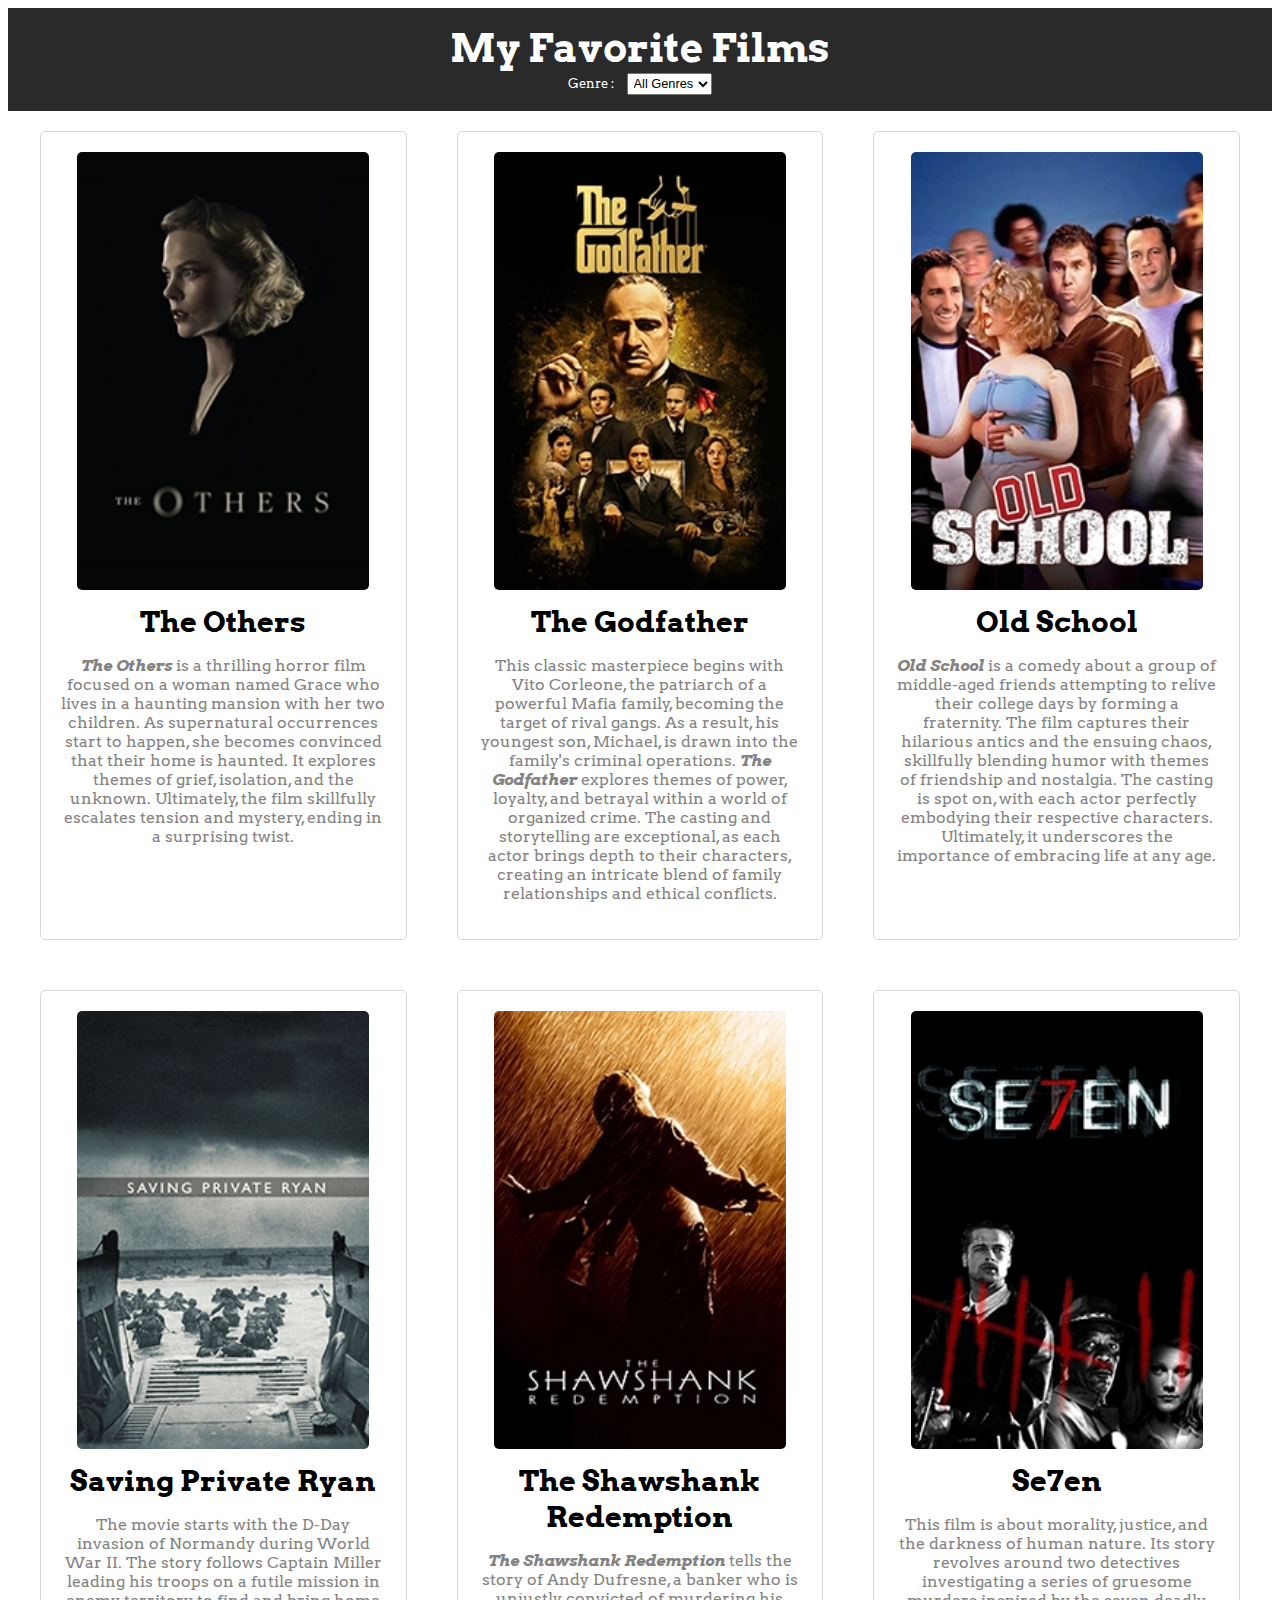
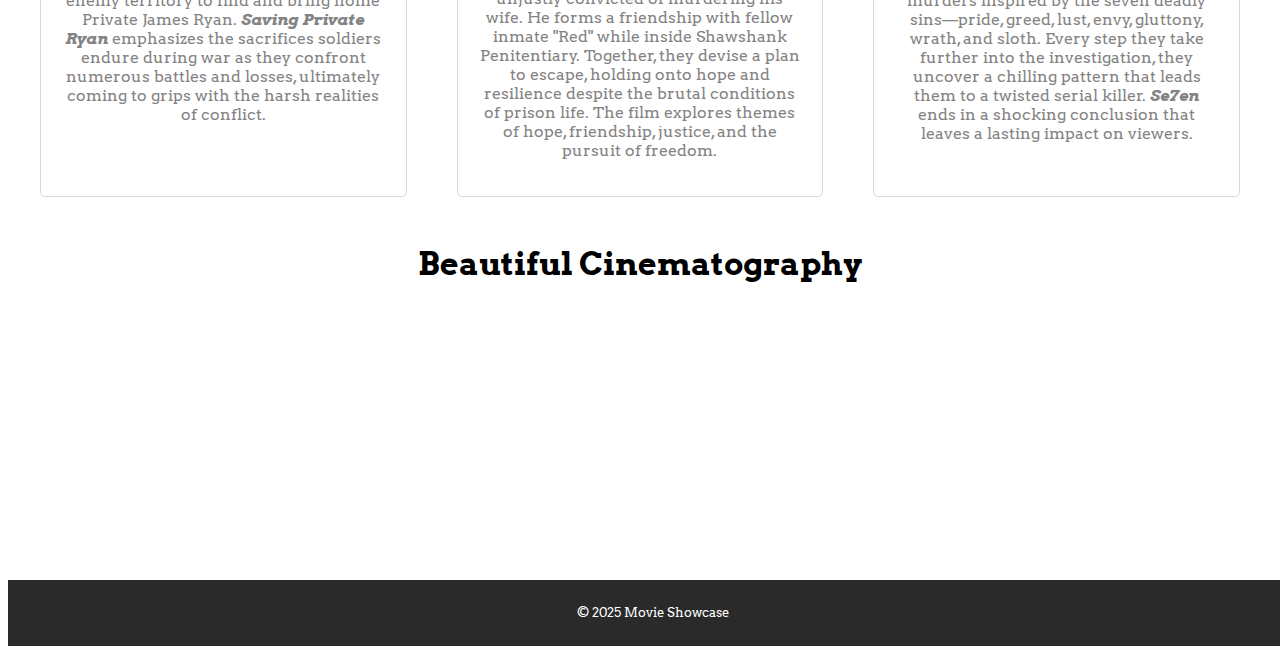
==== index.html @ c9c87495 "Initial commit" ====
<!DOCTYPE html>
<html lang="en">
  <head>
    <meta charset="UTF-8" />
    <meta name="viewport" content="width=device-width, initial-scale=1.0" />
    <link rel="stylesheet" href="styles.css" />
    <link rel="preconnect" href="https://fonts.googleapis.com" />
    <link rel="preconnect" href="https://fonts.gstatic.com" crossorigin />
    <link
      href="https://fonts.googleapis.com/css2?family=Arvo:ital,wght@0,400;0,700;1,400;1,700&display=swap"
      rel="stylesheet"
    />
    <title>Media Showcase</title>
  </head>
  <body>
    <header>
      <a href="index.html">
        <h1>My Favorite Films</h1>
      </a>
      <label for="genre-filter"> Genre : </label>
      <select id="genre-filter">
        <option value="all">All Genres</option>
        <option value="action">Action</option>
        <option value="drama">Drama</option>
        <option value="comedy">Comedy</option>
        <option value="horror">Horror</option>
        <option value="crime">Crime</option>
        <option value="thriller">Thriller</option>
      </select>
    </header>

    <main>
      <div class="grid-container">
        <div class="movie" data-genre="horror,thriller">
          <img src="images/to.webp" alt="The Others" />
          <h2>The Others</h2>
          <p>
            <em>The Others</em> is a thrilling horror film focused on a woman
            named Grace who lives in a haunting mansion with her two children.
            As supernatural occurrences start to happen, she becomes convinced
            that their home is haunted. It explores themes of grief, isolation,
            and the unknown. Ultimately, the film skillfully escalates tension
            and mystery, ending in a surprising twist.
          </p>
        </div>
        <div class="movie" data-genre="crime,drama">
          <img src="images/tg.webp" alt="The Godfather" />
          <h2>The Godfather</h2>
          <p>
            This classic masterpiece begins with Vito Corleone, the patriarch of
            a powerful Mafia family, becoming the target of rival gangs. As a
            result, his youngest son, Michael, is drawn into the family's
            criminal operations. <em>The Godfather</em> explores themes of
            power, loyalty, and betrayal within a world of organized crime. The
            casting and storytelling are exceptional, as each actor brings depth
            to their characters, creating an intricate blend of family
            relationships and ethical conflicts.
          </p>
        </div>
        <div class="movie" data-genre="comedy">
          <img src="images/os.webp" alt="Old School" />
          <h2>Old School</h2>
          <p>
            <em>Old School</em> is a comedy about a group of middle-aged friends
            attempting to relive their college days by forming a fraternity. The
            film captures their hilarious antics and the ensuing chaos,
            skillfully blending humor with themes of friendship and nostalgia.
            The casting is spot on, with each actor perfectly embodying their
            respective characters. Ultimately, it underscores the importance of
            embracing life at any age.
          </p>
        </div>
        <div class="movie" data-genre="action">
          <img src="images/spr.webp" alt="Saving Private Ryan" />
          <h2>Saving Private Ryan</h2>
          <p>
            The movie starts with the D-Day invasion of Normandy during World
            War II. The story follows Captain Miller leading his troops on a
            futile mission in enemy territory to find and bring home Private
            James Ryan. <em>Saving Private Ryan</em> emphasizes the sacrifices
            soldiers endure during war as they confront numerous battles and
            losses, ultimately coming to grips with the harsh realities of
            conflict.
          </p>
        </div>
        <div class="movie" data-genre="drama">
          <img src="images/sr.webp" alt="Shawshank Redemption" />
          <h2>The Shawshank Redemption</h2>
          <p>
            <em>The Shawshank Redemption</em> tells the story of Andy Dufresne,
            a banker who is unjustly convicted of murdering his wife. He forms a
            friendship with fellow inmate "Red" while inside Shawshank
            Penitentiary. Together, they devise a plan to escape, holding onto
            hope and resilience despite the brutal conditions of prison life.
            The film explores themes of hope, friendship, justice, and the
            pursuit of freedom.
          </p>
        </div>
        <div class="movie" data-genre="crime,thriller">
          <img src="images/se7en.webp" alt="Se7en" />
          <h2>Se7en</h2>
          <p>
            This film is about morality, justice, and the darkness of human
            nature. Its story revolves around two detectives investigating a
            series of gruesome murders inspired by the seven deadly sins—pride,
            greed, lust, envy, gluttony, wrath, and sloth. Every step they take
            further into the investigation, they uncover a chilling pattern that
            leads them to a twisted serial killer. <em>Se7en</em> ends in a
            shocking conclusion that leaves a lasting impact on viewers.
          </p>
        </div>
      </div>
      <div class="video-container">
        <h2>Beautiful Cinematography</h2>
        <iframe
          width="461"
          height="262"
          src="https://www.youtube.com/embed/-GwyCXa6Tn4?si=gfa3I-sd6wo43_3Z"
          title="Related Beautiful Cinematography Clips"
          frameborder="0"
          allow="accelerometer; autoplay; clipboard-write; encrypted-media; gyroscope; picture-in-picture; web-share"
          referrerpolicy="strict-origin-when-cross-origin"
          allowfullscreen
        ></iframe>
      </div>
      <div class="movie-details" id="movie-details" style="display: none">
        <img id="selected-movie-image" src="images/se7en.webp" alt="" />
        <h2 id="selected-movie-title"></h2>
        <p id="selected-movie-description"></p>
      </div>
    </main>

    <footer>
      <p>© 2025 Movie Showcase</p>
    </footer>

    <script src="script.js"></script>
  </body>
</html>
---- styles.css ----
body {
  font-family: "Arvo", serif;
}

.arvo-regular {
  font-family: "Arvo", serif;
  font-weight: 400;
  font-style: normal;
}

header a {
  color: #ffffff;
  text-decoration: none;
  transition: opacity 0.8s ease;
}

header a:hover {
  opacity: 0.6;
}

header {
  background: #2a2a2a;
  color: #ffffff;
  padding: 1em;
  text-align: center;
}
header h1 {
  font-size: 2.5em;
  font-weight: 600;
  margin: 0;
}

header label {
  margin-right: 10px;
  font-size: 0.8em;
}

header select {
  font-size: 0.8em;
  padding: 0.1em;
}

.grid-container {
  display: grid;
  grid-template-columns: repeat(3, 1fr);
  gap: 50px;
  padding: 20px;
  max-width: 1200px;
  margin: auto;
}

.movie {
  border: 1px solid #d8d8d8;
  border-radius: 5px;
  overflow: hidden;
  text-align: center;
  padding: 20px;
}

.movie h2 {
  font-size: 1.8em;
  font-weight: 600;
  margin: 10px 0;
}

.movie p {
  font-size: 1em;
  color: #848383;
}

.movie p em {
  font-weight: bold;
  font-style: italic;
  color: #848383;
}

.movie img {
  width: 90%;
  height: auto;
  border-radius: 5px;
  transition: transform 0.5s ease, opacity 0.5s ease;
}

.movie:hover img {
  transform: scale(1.05);
}

.video-container {
  text-align: center;
  margin: 20px;
}

.video-container h2 {
  margin-bottom: 10px;
  font-size: 2em;
  font-weight: 600;
}

iframe {
  border: none;
  border-radius: 10px;
  transition: transform 0.5s ease, opacity 0.5s ease;
}

iframe:hover {
  transform: scale(1.05);
}

.movie-details {
  text-align: center;
  margin: 20px;
  border: 1px solid #d8d8d8;
  border-radius: 5px;
  padding: 20px;
  background-color: #f2f2f2; /* Light background */
}

.movie-details img {
  width: 100%;
  max-width: 400px; /* Limit the width */
  border-radius: 5px;
}

footer {
  font-size: 0.8em;
  background: #2a2a2a;
  color: #ffffff;
  text-align: center;
  padding: 1em;
  position: relative;
  bottom: 0;
  width: 100%;
}

@media (max-width: 768px) {
  .grid-container {
    grid-template-columns: repeat(2, 1fr);
  }
}

@media (max-width: 480px) {
  .grid-container {
    grid-template-columns: 1fr;
  }
}
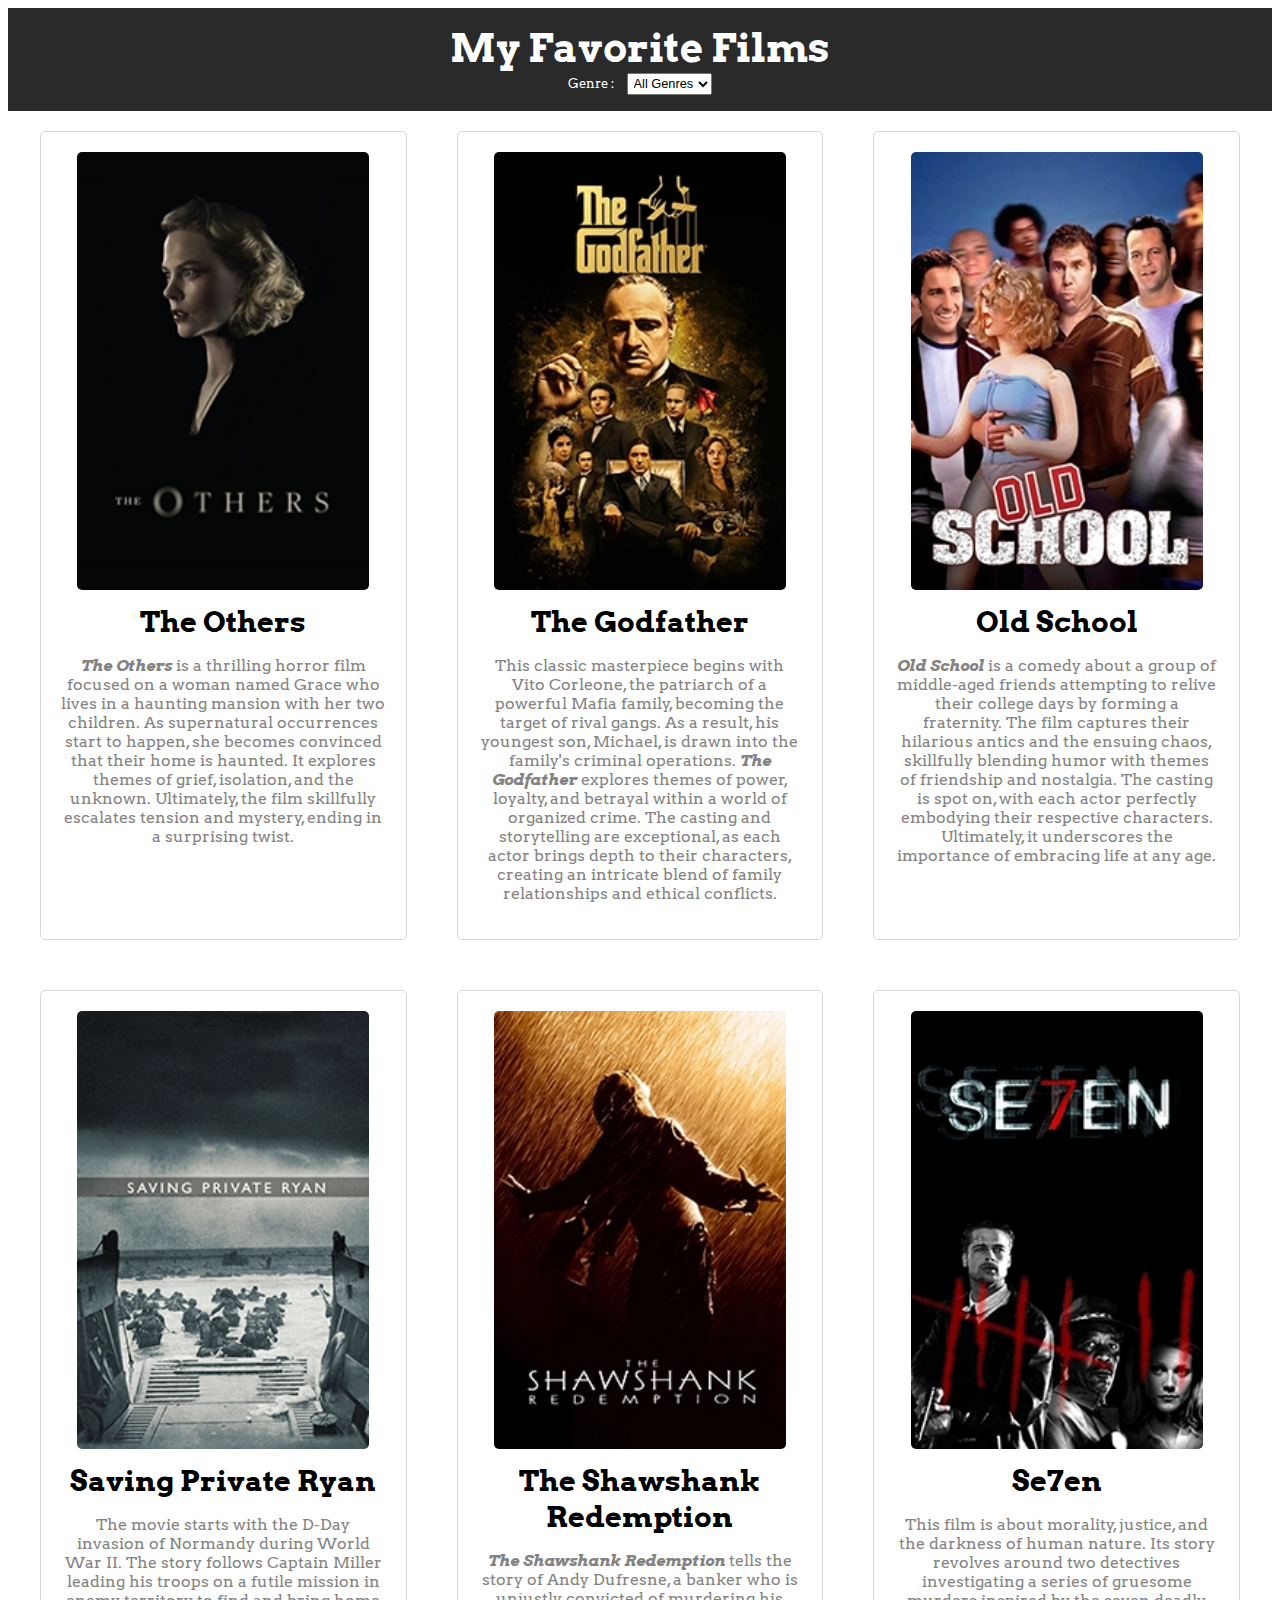
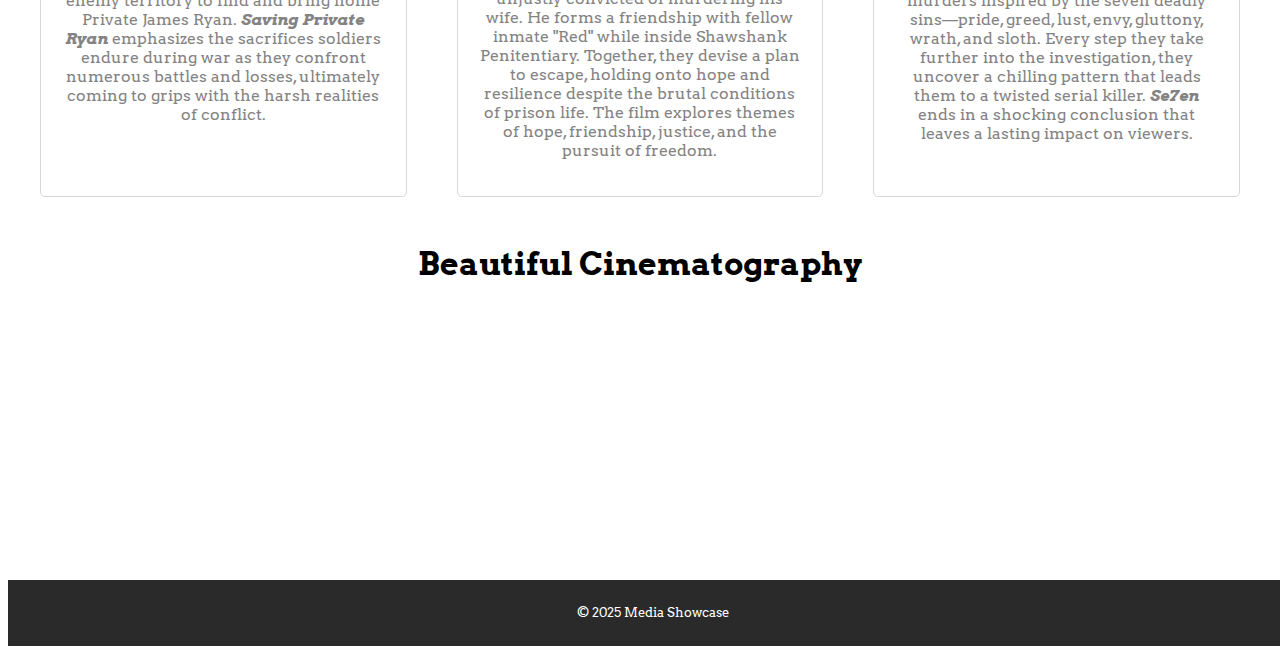
==== commit 50462f31: "added movie details page" ====
--- a/index.html
+++ b/index.html
@@ -131,7 +131,7 @@
     </main>
 
     <footer>
-      <p>© 2025 Movie Showcase</p>
+      <p>© 2025 Media Showcase</p>
     </footer>
 
     <script src="script.js"></script>
--- a/styles.css
+++ b/styles.css
@@ -107,18 +107,47 @@
 }
 
 .movie-details {
-  text-align: center;
+  display: flex;
   margin: 20px;
   border: 1px solid #d8d8d8;
   border-radius: 5px;
   padding: 20px;
-  background-color: #f2f2f2; /* Light background */
+  background-color: #f2f2f2;
 }
 
 .movie-details img {
   width: 100%;
-  max-width: 400px; /* Limit the width */
+  max-width: 400px;
   border-radius: 5px;
+  height: auto;
+}
+
+.image-frame {
+  flex: 1;
+  display: flex;
+  justify-content: center;
+  align-items: center;
+  margin-right: 20px;
+}
+
+.image-frame img {
+  width: 100%;
+  max-width: 300px;
+  height: auto;
+  border-radius: 5px;
+}
+
+.info-frame {
+  flex: 2;
+  text-align: left;
+}
+
+.info-frame h2 {
+  margin: 10px 0;
+}
+
+.info-frame p {
+  color: #848383;
 }
 
 footer {
